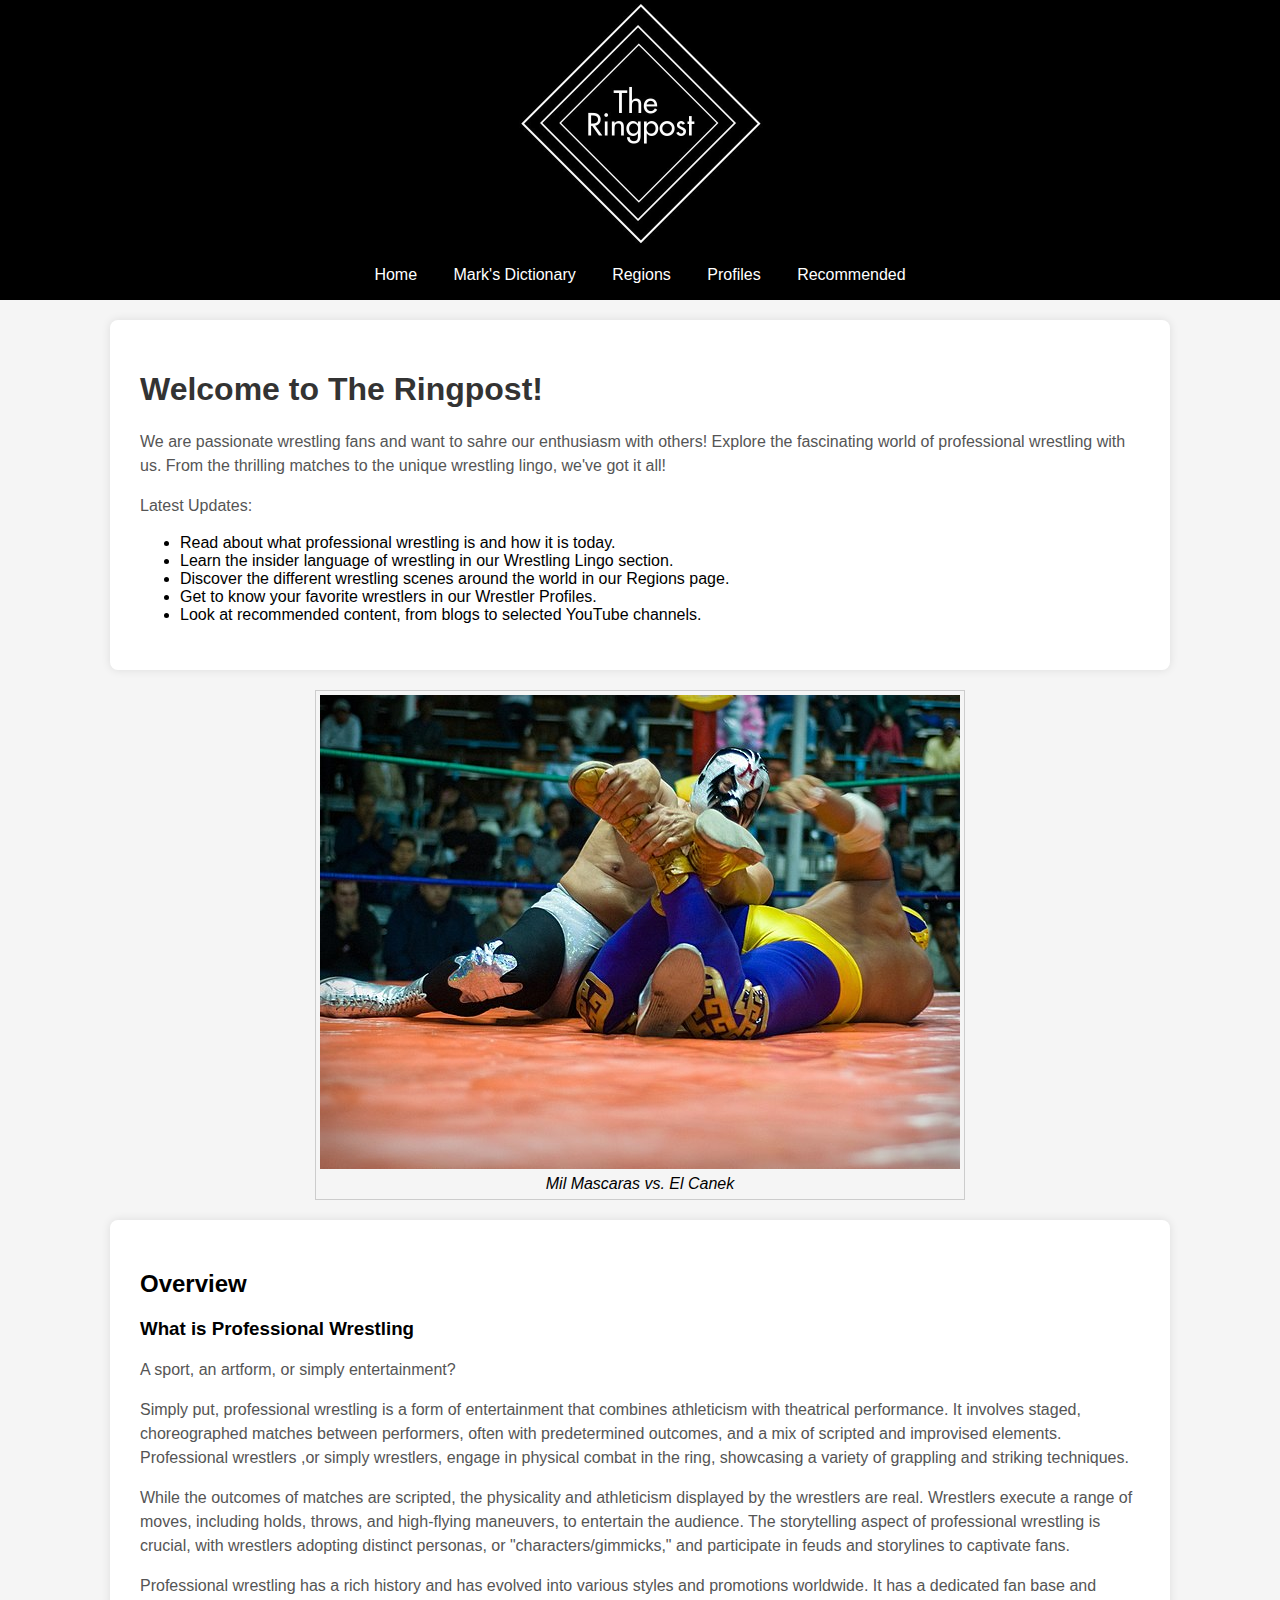
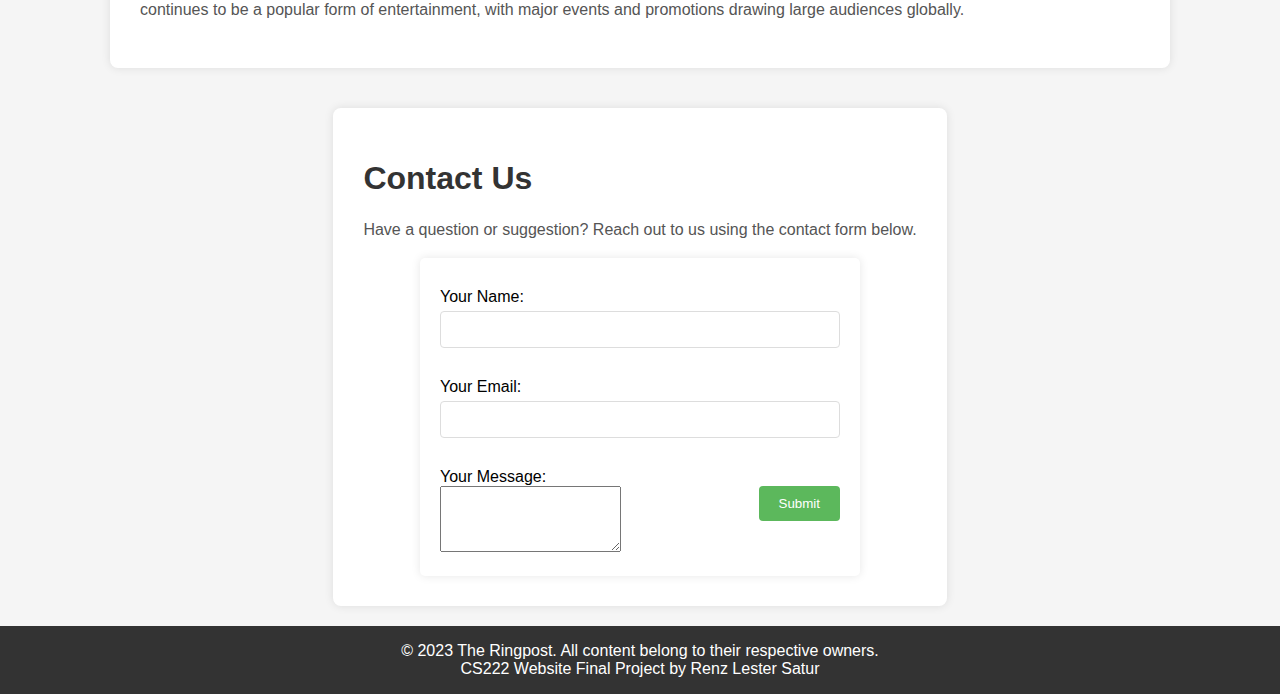
==== index.html @ bfc10da7 "closed missing div" ====
<!DOCTYPE html>
<html lang="en">
<head>
    <meta charset="UTF-8">
    <meta name="viewport" content="width=device-width, initial-scale=1.0">
    <title>The Ringpost Homepage</title>
    <link rel="stylesheet" href="css/style.css"/>
    <link rel="stylesheet" href="css/homepage.css"/>
</head>

<body>
  <div class="header-container">
    <div class="header">
      <img src="images/The_Ringpost_Logo.jpg" alt="The Ringpost logo"> 
    </div>
    <div class="topnav">
      <a href="index.html">Home</a>
      <a href="dictionary.html">Mark's Dictionary</a>
      <a href="regions.html">Regions</a>
      <a href="profiles.html">Profiles</a>
      <a href="recommend.html">Recommended</a>
    </div>
  </div>
<article>
    <h1>Welcome to The Ringpost!</h1>
      <p>We are passionate wrestling fans and want to sahre our enthusiasm with others! Explore the fascinating world of professional wrestling with us. From the thrilling matches to the unique wrestling lingo, we've got it all!</p>
      <p>Latest Updates:</p>
        <ul>
          <li>Read about what professional wrestling is and how it is today.</li>
          <li>Learn the insider language of wrestling in our Wrestling Lingo section.</li>
          <li>Discover the different wrestling scenes around the world in our Regions page.</li>
          <li>Get to know your favorite wrestlers in our Wrestler Profiles.</li>
          <li>Look at recommended content, from blogs to selected YouTube channels.</li>
        </ul>
</article>
<figure>
  <img src="images/Mil_Mascaras_vs_El_Canek.jpg" alt="Mil Mascaras vs. El Canek">
  <figcaption>Mil Mascaras vs. El Canek</figcaption>
</figure>
<article>
  <h2>Overview</h2>
    <h3>What is Professional Wrestling</h3>
      <p>A sport, an artform, or simply entertainment?</p>
      <p>Simply put, professional wrestling is a form of entertainment that combines athleticism with theatrical performance. 
        It involves staged, choreographed matches between performers, often with predetermined outcomes, and a mix of scripted and improvised elements. Professional wrestlers ,or simply wrestlers, engage in physical combat in the ring, showcasing a variety of grappling and striking techniques.</p>
    <p>While the outcomes of matches are scripted, the physicality and athleticism displayed by the wrestlers are real. Wrestlers execute a range of moves, including holds, throws, and high-flying maneuvers, to entertain the audience. 
      The storytelling aspect of professional wrestling is crucial, with wrestlers adopting distinct personas, or "characters/gimmicks," and participate in feuds and storylines to captivate fans.</p>
    <p>Professional wrestling has a rich history and has evolved into various styles and promotions worldwide. It has a dedicated fan base and continues to be a popular form of entertainment, with major events and promotions drawing large audiences globally.</p>
</article>

<article>
  <h1>Contact Us</h1>
  <p>Have a question or suggestion? Reach out to us using the contact form below.</p>
  <form action="https://api.web3forms.com/submit" method="POST">
    <input type="hidden" name="access_key" value="3e6a90e9-876d-42d6-917a-2ee04600d70a">

      <label for="name">Your Name:</label>
      <input type="text" id="name" name="name" required>

      <label for="email">Your Email:</label>
      <input type="email" id="email" name="email" required>

      <label for="message">Your Message:</label>
      <textarea id="message" name="message" rows="4" required></textarea>
      <input type="hidden" name="redirect" value="https://web3forms.com/success">
      <input type="submit" value="Submit">
  </form>
</article>

  <footer>
    &copy; 2023 The Ringpost. All content belong to their respective owners.
    <br>
    CS222 Website Final Project by Renz Lester Satur
  </footer>
</body>
</html>
---- css/style.css ----
body {
    margin: 0;
    padding: 0;
    font-family: Arial, sans-serif;
    background-color: whitesmoke;
    display: flex;
    flex-direction: column;
    min-height: 100vh;
}

/* Header Styles */
.header-container, .header, .topnav {
    background-color: black;
}

.header {
    display: flex;
    align-items: center;
    justify-content: center;
    height: 250px;
}

.header img {
    display: block;
    margin: auto;
    max-width: 100%;
    height: 100%;
}

.topnav {
    padding: 1em;
    text-align: center;
    margin: auto;
}

.topnav a {
    color: #fff;
    text-decoration: none;
    padding: 1em;
}

.topnav a:hover {
    background-color: white;
    color: black;
    border-bottom: 10px solid grey;
}

/* Article/Section Styles */
article {
    margin: 20px auto;
    padding: 30px;
    max-width: 1000px; 
    background-color: #fff; 
    border-radius: 8px; 
    box-shadow: 0 0 10px rgba(0, 0, 0, 0.1); 
}

article h1 {
    color: #333; 
}

article p {
    font-size: 16px; 
    line-height: 1.5; 
    color: #555;
}

section{
    margin: 20px auto;
    padding: 20px;
    max-width: 1200px; 
    background-color: #fff; 
    border-radius: 8px; 
    box-shadow: 0 0 10px rgba(0, 0, 0, 0.1);
}

hr {
    border: solid black 1px;
    width: 75%;
    color: black;
  }

/* Footer styles */
footer {
    background-color: #333;
    color: #fff;
    text-align: center;
    padding: 1em;
}

/* Media Queries */
@media screen and (max-width: 768px) {
    .header {
        height: 150px;
    }

    .header img {
        height: 80%;
    }

    .topnav {
        padding: 0.5em;
    }

    article, section {
        padding: 15px;
    }

    figure {
        float: none;
        margin: auto;
    }

    dd {
        margin: 0;
    }

    .profile img {
        height: 400px;
    }
}

@media screen and (max-width: 600px) {
    .header {
        height: 120px;
    }

    .header img {
        height: 70%;
    }

    .topnav {
        padding: 0.3em;
    }

    article, section {
        padding: 10px;
    }

    figure {
        float: none;
        margin: auto;
    }

    dd {
        margin: 0;
    }

    .profile img {
        height: 300px;
    }
}
---- css/homepage.css ----
/* Figure styles to potentially replace aside */
figure {
    border: 1px #cccccc solid;
    padding: 4px;
    margin: auto;
    float: left;
}

figcaption {
    color: black;
    font-style: italic;
    padding: 2px;
    text-align: center;
}

/* Aside Styles */
/* .aside {
    flex: 1;
    float: left;
    width: 100%;
    padding: 30px;
} */


/* Form Styles */

form {
    background-color: #fff;
    padding: 20px;
    border-radius: 5px;
    box-shadow: 0 0 10px rgba(0, 0, 0, 0.1);
    max-width: 400px;
    margin: 0 auto;
  }
 
  label {
    display: block;
    margin-top: 10px;
  }
  
  input[type="text"], input[type="email"]{
    width: 100%;
    padding: 10px;
    margin-top: 5px;
    margin-bottom: 20px;
    border: 1px solid #ddd;
    border-radius: 4px;
    box-sizing: border-box;
  }
  
  input[type="submit"] {
    background-color: #5cb85c;
    color: white;
    padding: 10px 20px;
    border: none;
    border-radius: 4px;
    float: inline-end;
  }
  
  input[type="submit"]:hover {
    background-color: darkgreen;
  }
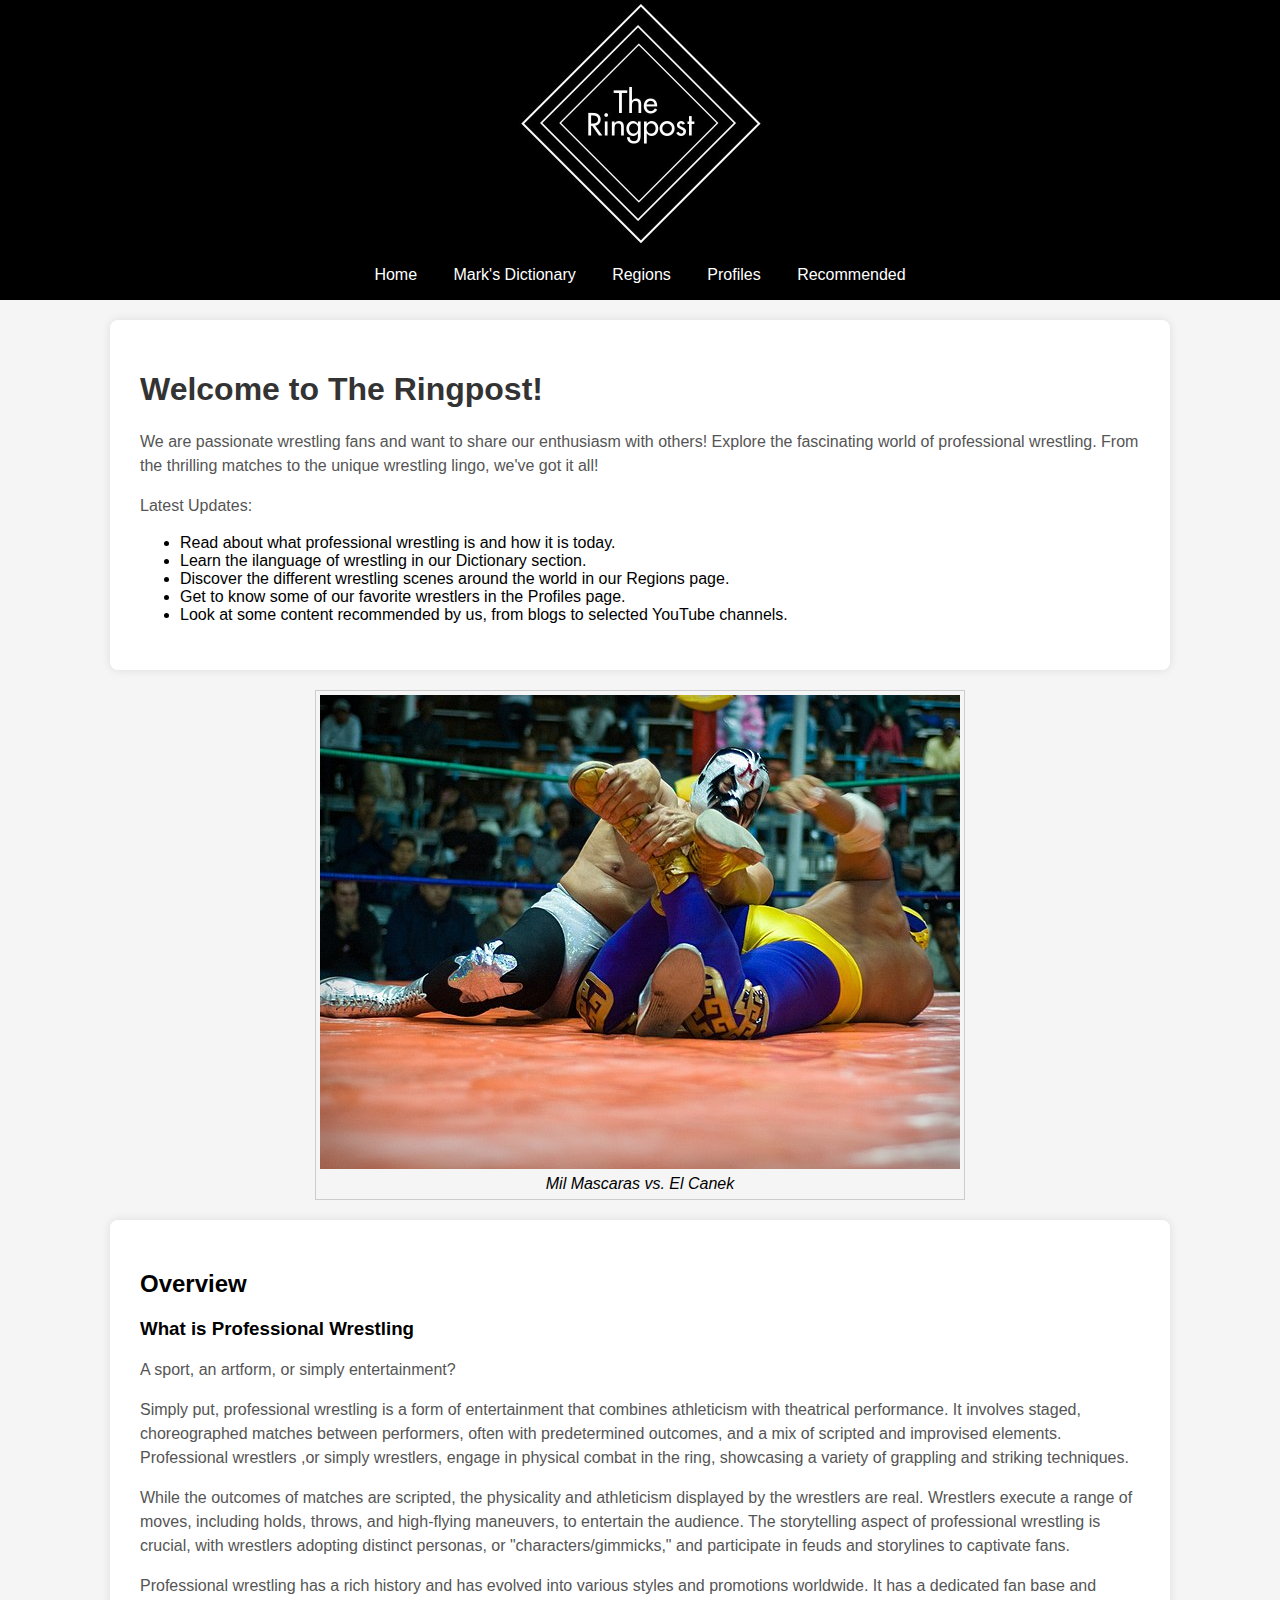
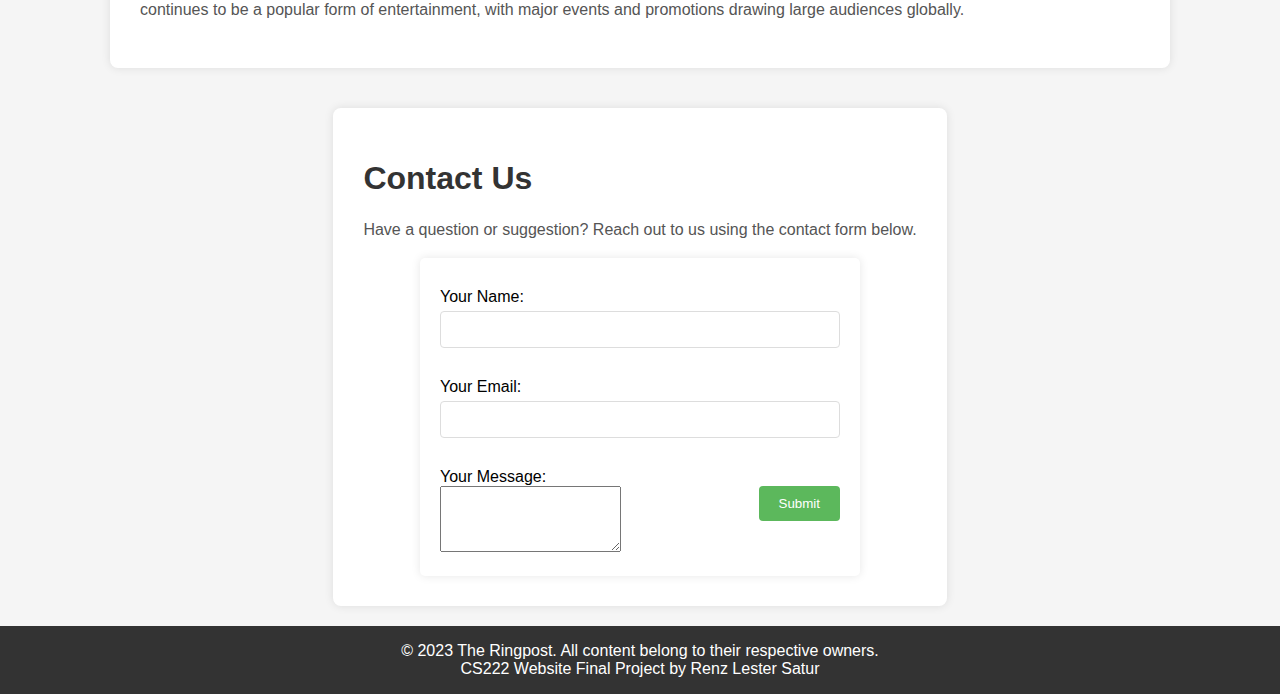
==== commit e325fea5: "added sticky header" ====
--- a/index.html
+++ b/index.html
@@ -13,24 +13,25 @@
     <div class="header">
       <img src="images/The_Ringpost_Logo.jpg" alt="The Ringpost logo"> 
     </div>
-    <div class="topnav">
+    <div id="navbar" class="topnav">
       <a href="index.html">Home</a>
       <a href="dictionary.html">Mark's Dictionary</a>
       <a href="regions.html">Regions</a>
       <a href="profiles.html">Profiles</a>
       <a href="recommend.html">Recommended</a>
     </div>
+    <script src="javascript/sticky-header.js"></script>
   </div>
 <article>
     <h1>Welcome to The Ringpost!</h1>
-      <p>We are passionate wrestling fans and want to sahre our enthusiasm with others! Explore the fascinating world of professional wrestling with us. From the thrilling matches to the unique wrestling lingo, we've got it all!</p>
+      <p>We are passionate wrestling fans and want to share our enthusiasm with others! Explore the fascinating world of professional wrestling. From the thrilling matches to the unique wrestling lingo, we've got it all!</p>
       <p>Latest Updates:</p>
         <ul>
           <li>Read about what professional wrestling is and how it is today.</li>
-          <li>Learn the insider language of wrestling in our Wrestling Lingo section.</li>
+          <li>Learn the ilanguage of wrestling in our Dictionary section.</li>
           <li>Discover the different wrestling scenes around the world in our Regions page.</li>
-          <li>Get to know your favorite wrestlers in our Wrestler Profiles.</li>
-          <li>Look at recommended content, from blogs to selected YouTube channels.</li>
+          <li>Get to know some of our favorite wrestlers in the Profiles page.</li>
+          <li>Look at some content recommended by us, from blogs to selected YouTube channels.</li>
         </ul>
 </article>
 <figure>
@@ -67,10 +68,11 @@
   </form>
 </article>
 
-  <footer>
+<footer>
     &copy; 2023 The Ringpost. All content belong to their respective owners.
     <br>
     CS222 Website Final Project by Renz Lester Satur
-  </footer>
+</footer>
+
 </body>
 </html> --- a/css/style.css
+++ b/css/style.css
@@ -1,5 +1,5 @@
 body {
-    margin: 0;
+    margin:0 ;
     padding: 0;
     font-family: Arial, sans-serif;
     background-color: whitesmoke;
@@ -44,6 +44,19 @@
     color: black;
     border-bottom: 10px solid grey;
 }
+
+/* sticky nav styles */
+.sticky {
+    position: fixed;
+    top: 0;
+    width: 100%;
+    left: 0;
+    right: 0;
+  }
+  
+  .sticky + .content {
+    padding-top: 60px;
+  }
 
 /* Article/Section Styles */
 article {
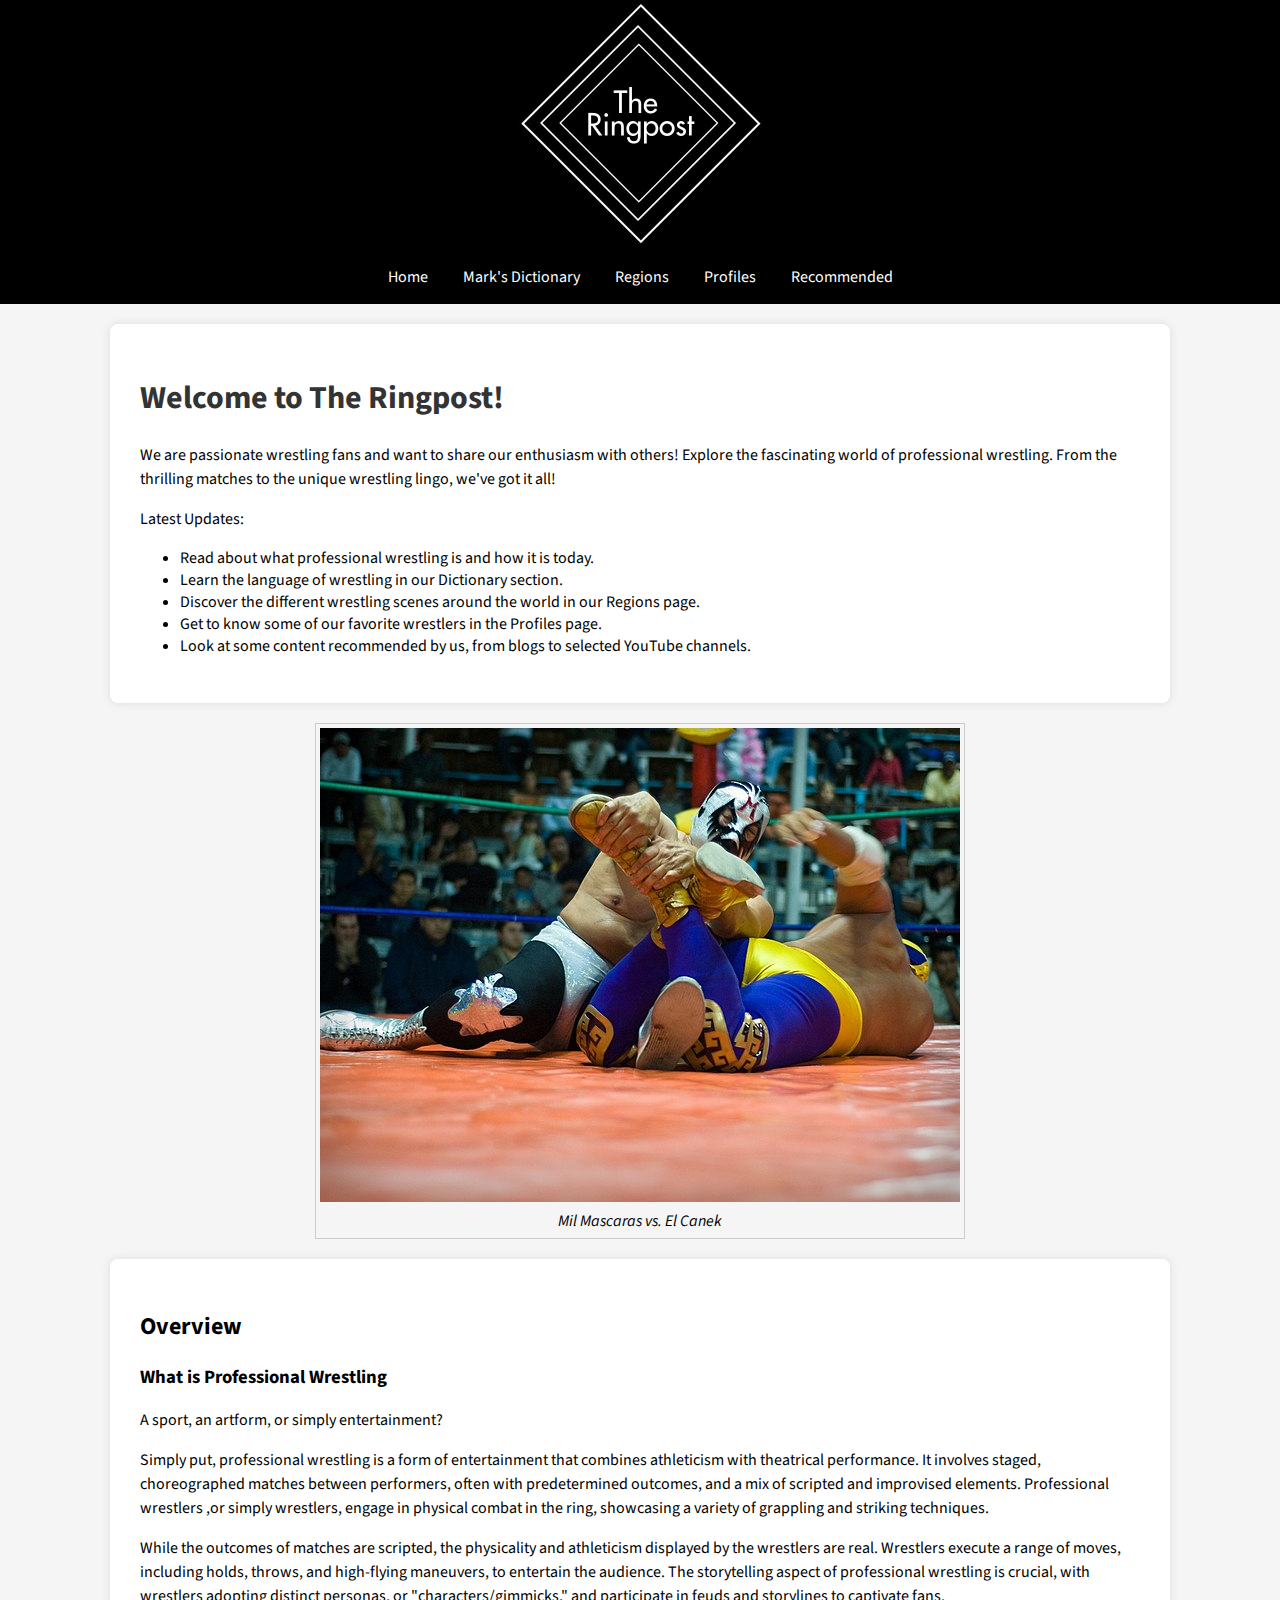
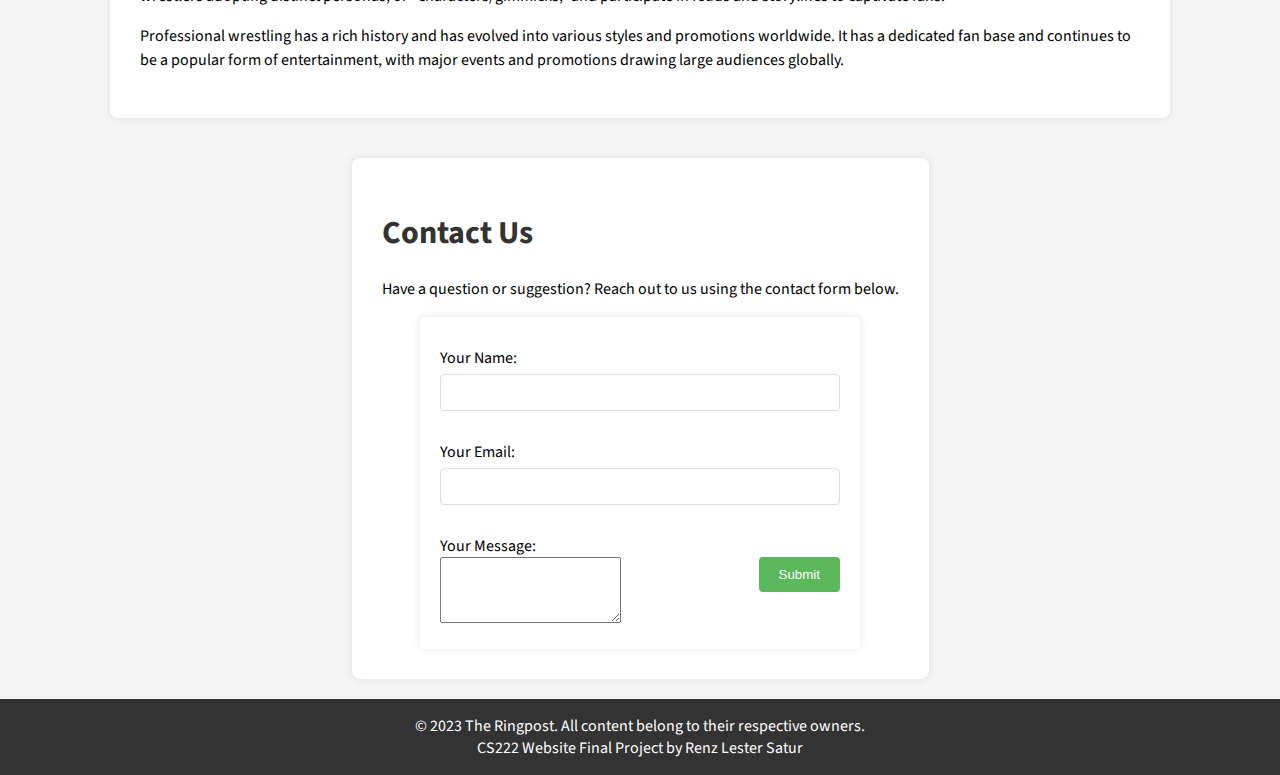
==== commit 777d04f0: "added new font source sans pro" ====
--- a/index.html
+++ b/index.html
@@ -6,6 +6,7 @@
     <title>The Ringpost Homepage</title>
     <link rel="stylesheet" href="css/style.css"/>
     <link rel="stylesheet" href="css/homepage.css"/>
+    <link rel="stylesheet" href="https://fonts.googleapis.com/css?family=Source Sans 3" type= 'text/css'>
 </head>
 
 <body>
@@ -28,7 +29,7 @@
       <p>Latest Updates:</p>
         <ul>
           <li>Read about what professional wrestling is and how it is today.</li>
-          <li>Learn the ilanguage of wrestling in our Dictionary section.</li>
+          <li>Learn the language of wrestling in our Dictionary section.</li>
           <li>Discover the different wrestling scenes around the world in our Regions page.</li>
           <li>Get to know some of our favorite wrestlers in the Profiles page.</li>
           <li>Look at some content recommended by us, from blogs to selected YouTube channels.</li>
--- a/css/style.css
+++ b/css/style.css
@@ -1,7 +1,7 @@
 body {
     margin:0 ;
     padding: 0;
-    font-family: Arial, sans-serif;
+    font-family: 'Source Sans 3', Arial, sans-serif;
     background-color: whitesmoke;
     display: flex;
     flex-direction: column;
@@ -54,7 +54,7 @@
     right: 0;
   }
   
-  .sticky + .content {
+  .sticky + article + section{
     padding-top: 60px;
   }
 
@@ -75,7 +75,7 @@
 article p {
     font-size: 16px; 
     line-height: 1.5; 
-    color: #555;
+    color: black;
 }
 
 section{
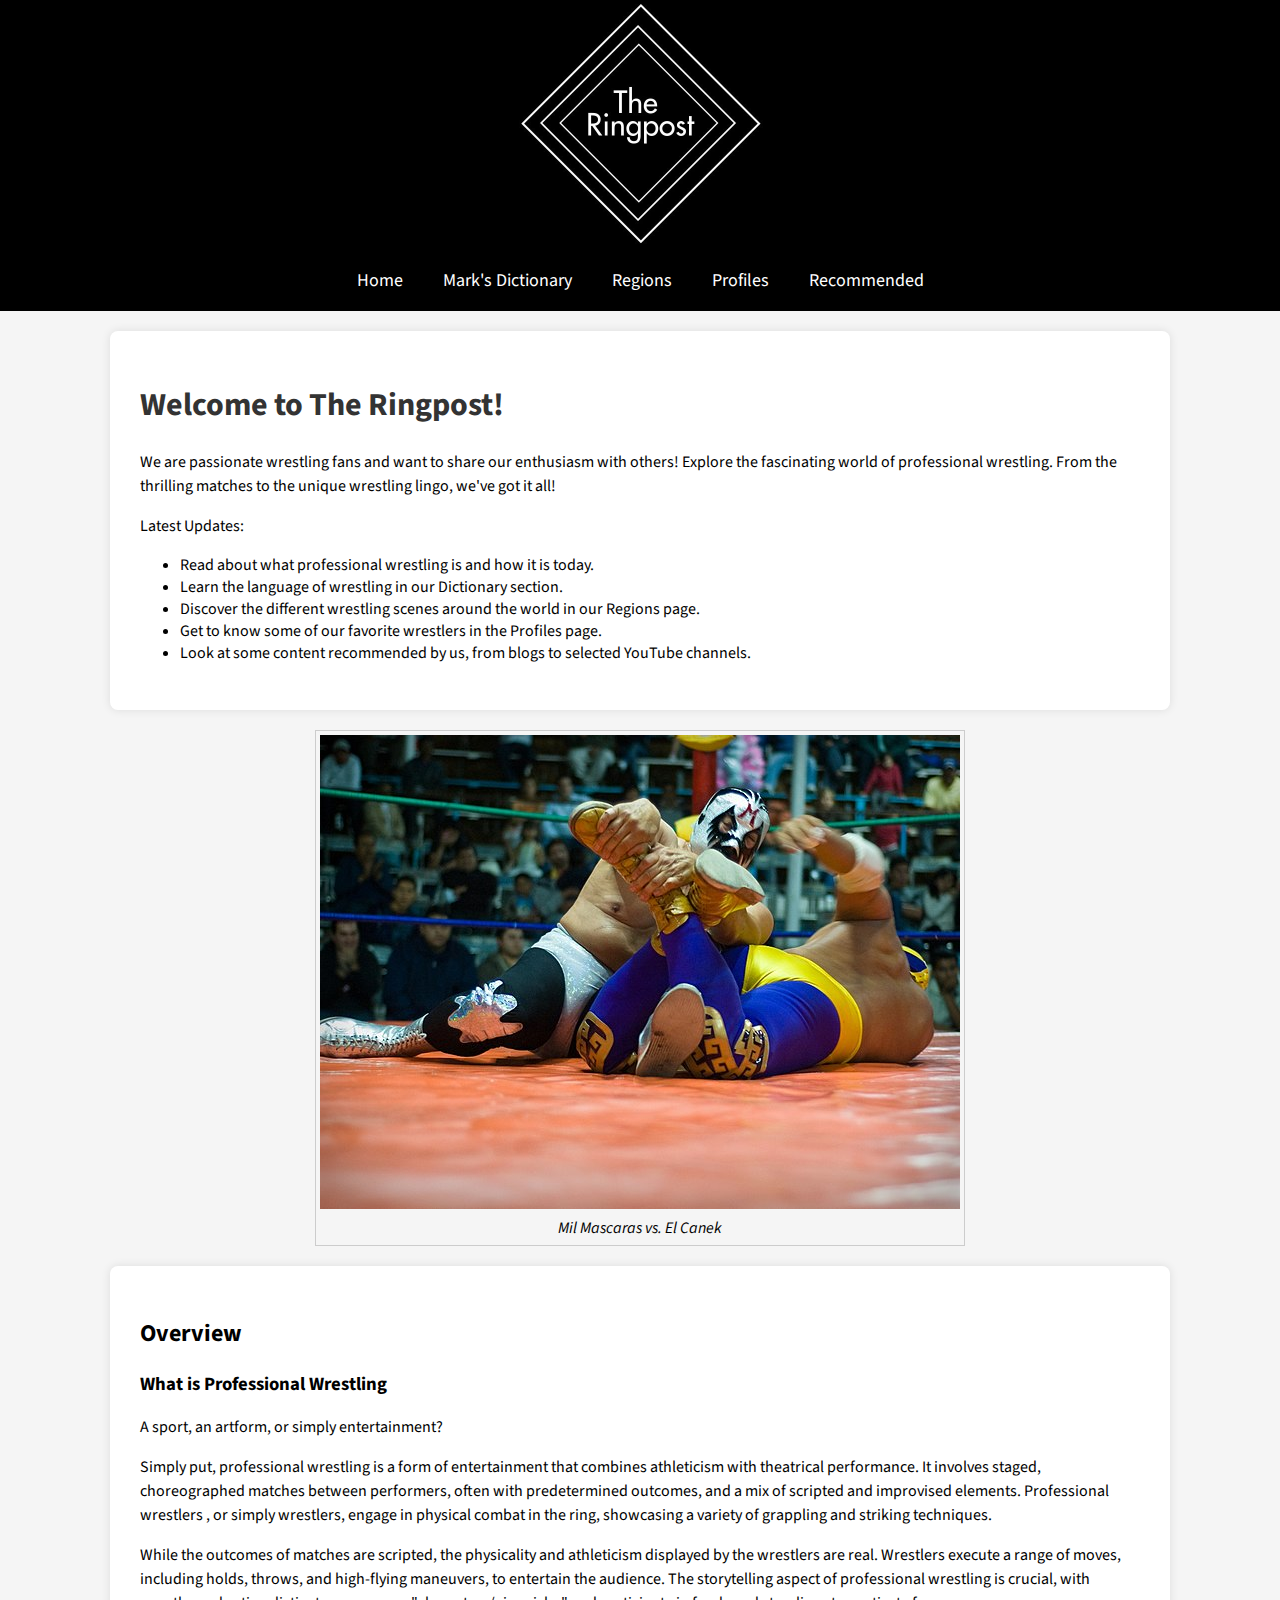
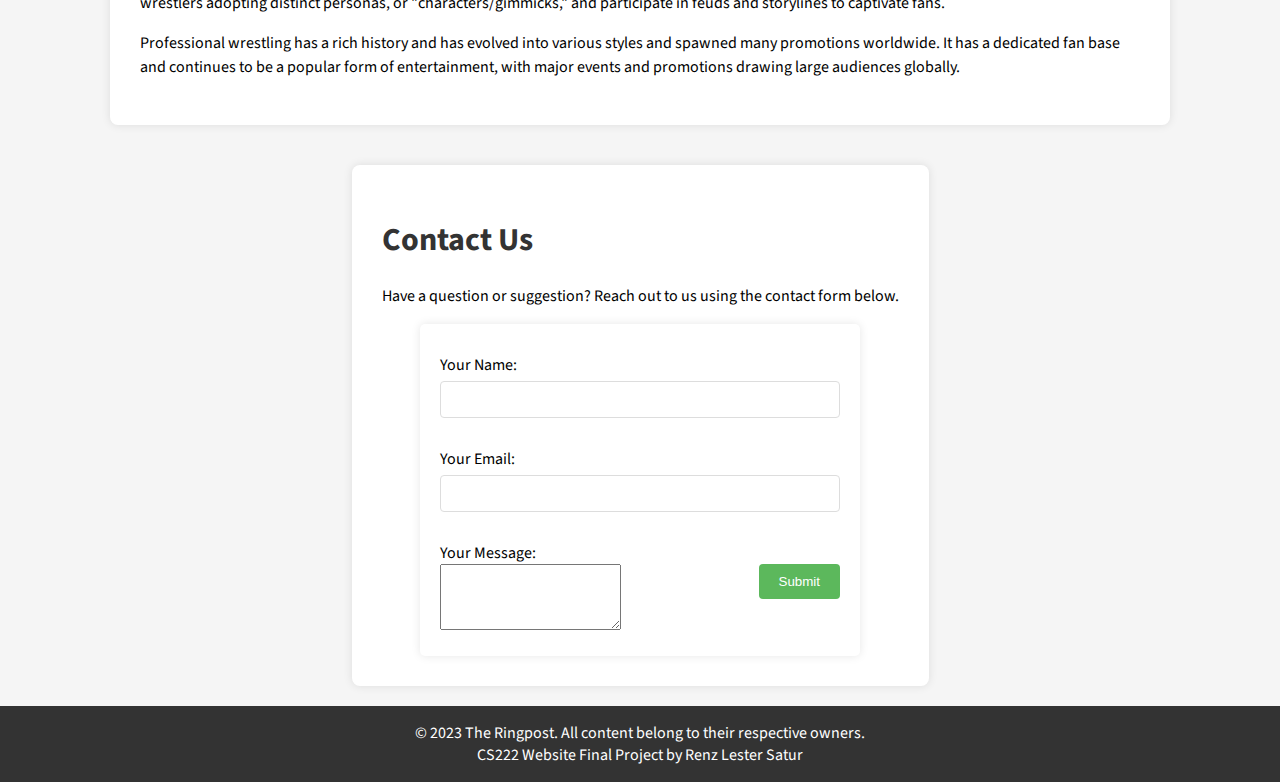
==== commit 50a1db2b: "edits to html and css sticknav styles" ====
--- a/index.html
+++ b/index.html
@@ -44,10 +44,10 @@
     <h3>What is Professional Wrestling</h3>
       <p>A sport, an artform, or simply entertainment?</p>
       <p>Simply put, professional wrestling is a form of entertainment that combines athleticism with theatrical performance. 
-        It involves staged, choreographed matches between performers, often with predetermined outcomes, and a mix of scripted and improvised elements. Professional wrestlers ,or simply wrestlers, engage in physical combat in the ring, showcasing a variety of grappling and striking techniques.</p>
+        It involves staged, choreographed matches between performers, often with predetermined outcomes, and a mix of scripted and improvised elements. Professional wrestlers , or simply wrestlers, engage in physical combat in the ring, showcasing a variety of grappling and striking techniques.</p>
     <p>While the outcomes of matches are scripted, the physicality and athleticism displayed by the wrestlers are real. Wrestlers execute a range of moves, including holds, throws, and high-flying maneuvers, to entertain the audience. 
       The storytelling aspect of professional wrestling is crucial, with wrestlers adopting distinct personas, or "characters/gimmicks," and participate in feuds and storylines to captivate fans.</p>
-    <p>Professional wrestling has a rich history and has evolved into various styles and promotions worldwide. It has a dedicated fan base and continues to be a popular form of entertainment, with major events and promotions drawing large audiences globally.</p>
+    <p>Professional wrestling has a rich history and has evolved into various styles and spawned many promotions worldwide. It has a dedicated fan base and continues to be a popular form of entertainment, with major events and promotions drawing large audiences globally.</p>
 </article>
 
 <article>
--- a/css/style.css
+++ b/css/style.css
@@ -31,6 +31,7 @@
     padding: 1em;
     text-align: center;
     margin: auto;
+    font-size: 18px;
 }
 
 .topnav a {
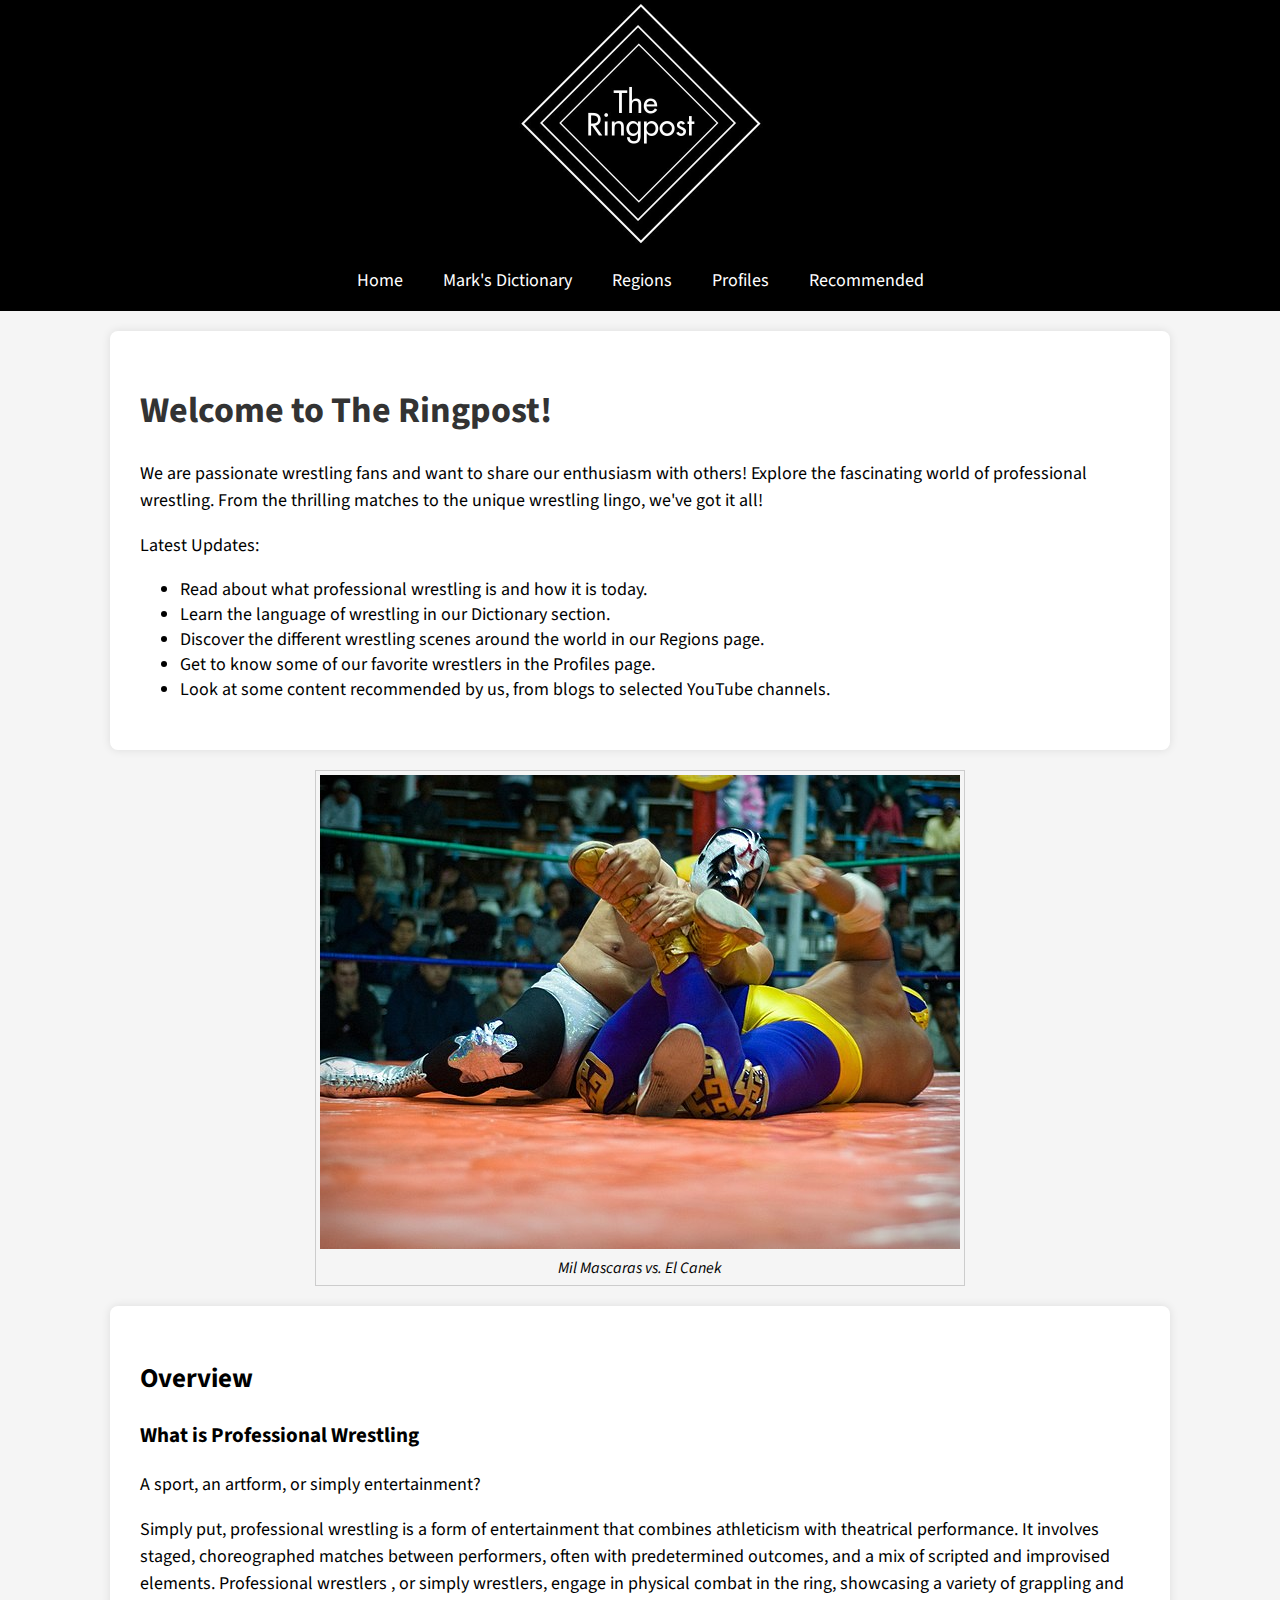
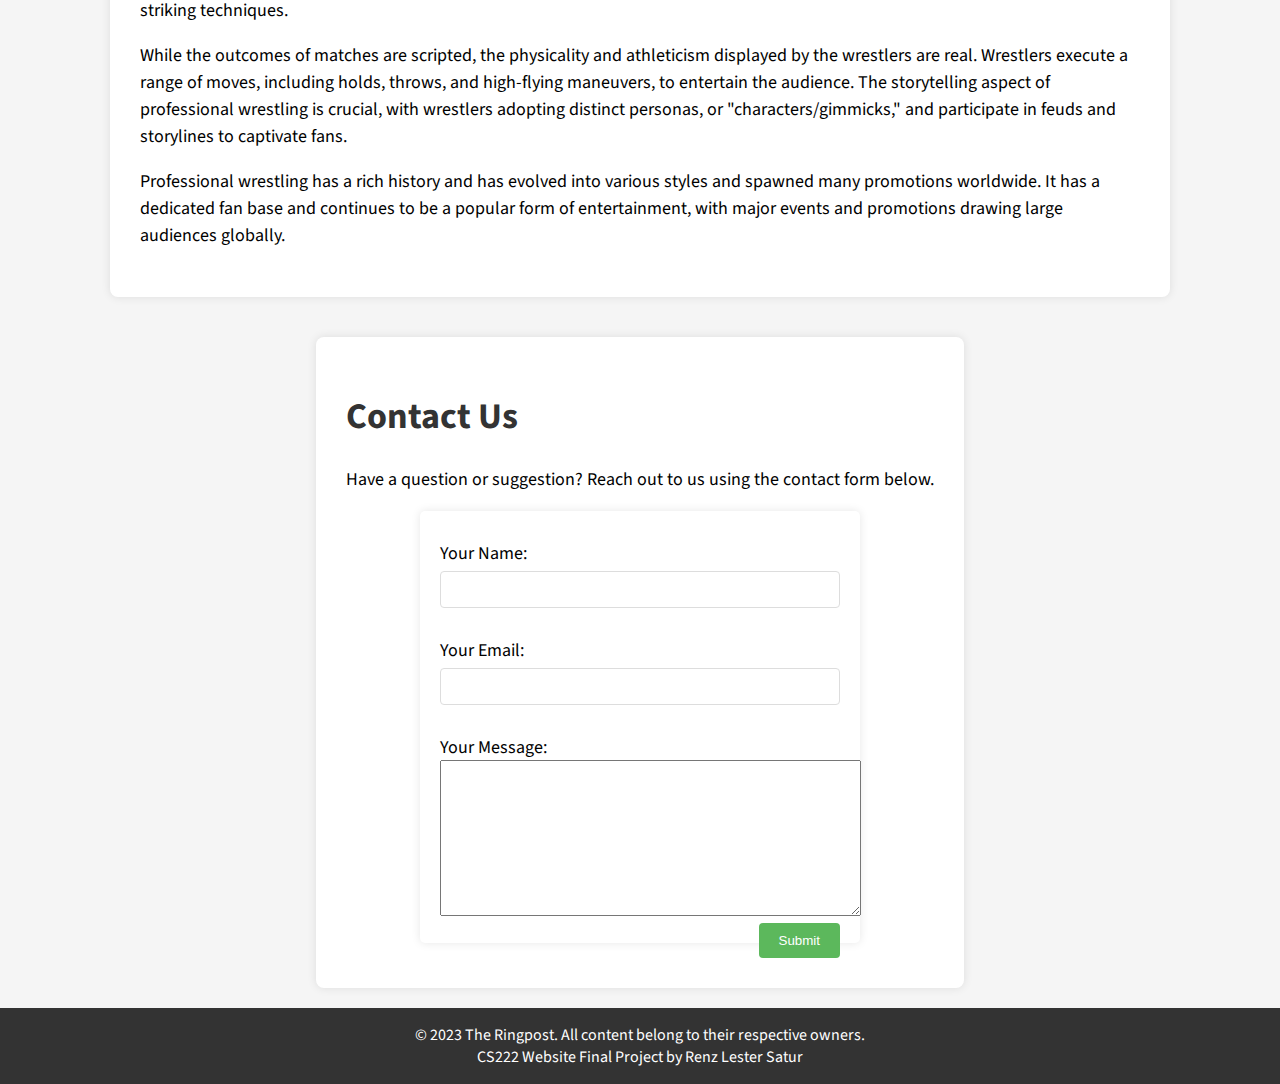
==== commit 890a14a5: "textarea bigger, fontsize adj, added dictionary" ====
--- a/index.html
+++ b/index.html
@@ -63,7 +63,7 @@
       <input type="email" id="email" name="email" required>
 
       <label for="message">Your Message:</label>
-      <textarea id="message" name="message" rows="4" required></textarea>
+      <textarea id="message" name="message" rows="10" cols="50" required></textarea>
       <input type="hidden" name="redirect" value="https://web3forms.com/success">
       <input type="submit" value="Submit">
   </form>
--- a/css/style.css
+++ b/css/style.css
@@ -67,6 +67,7 @@
     background-color: #fff; 
     border-radius: 8px; 
     box-shadow: 0 0 10px rgba(0, 0, 0, 0.1); 
+    font-size: 18px;
 }
 
 article h1 {
@@ -74,12 +75,12 @@
 }
 
 article p {
-    font-size: 16px; 
     line-height: 1.5; 
     color: black;
 }
 
 section{
+    font-size: 18px;
     margin: 20px auto;
     padding: 20px;
     max-width: 1200px; 
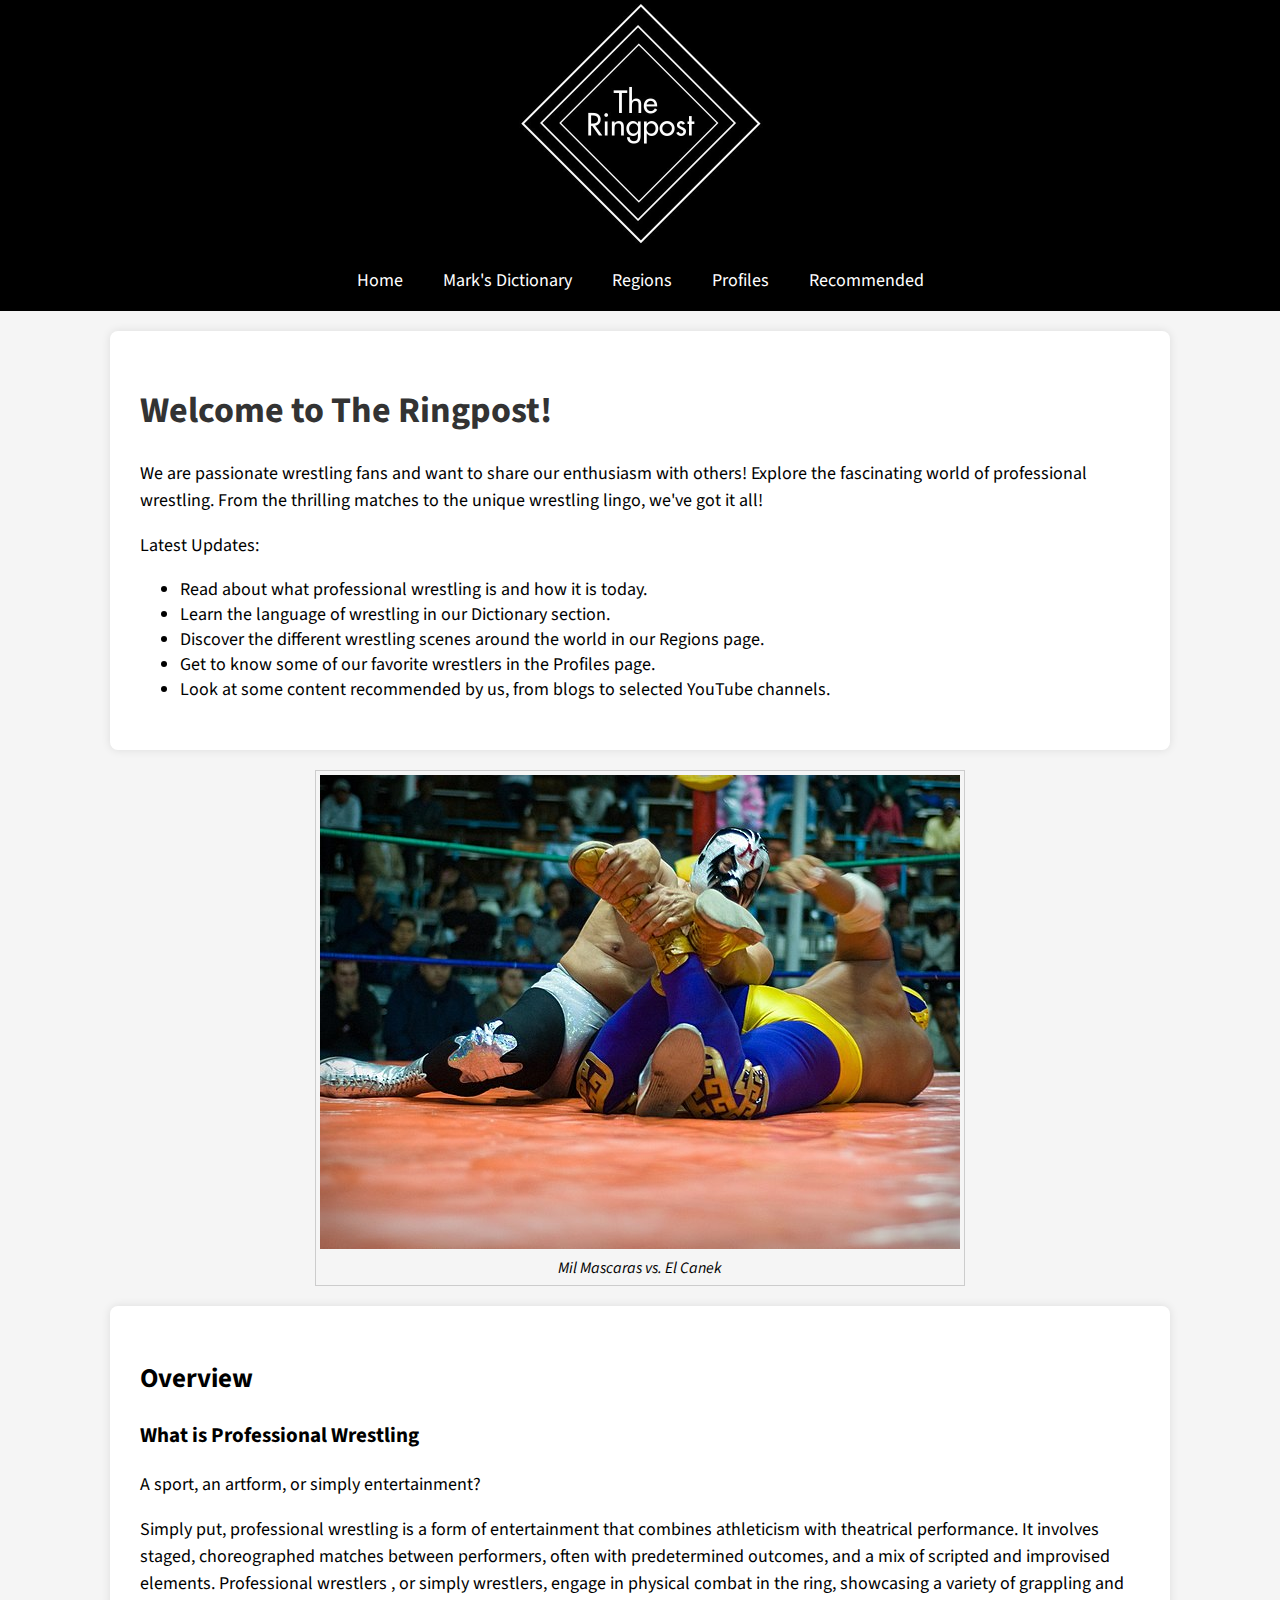
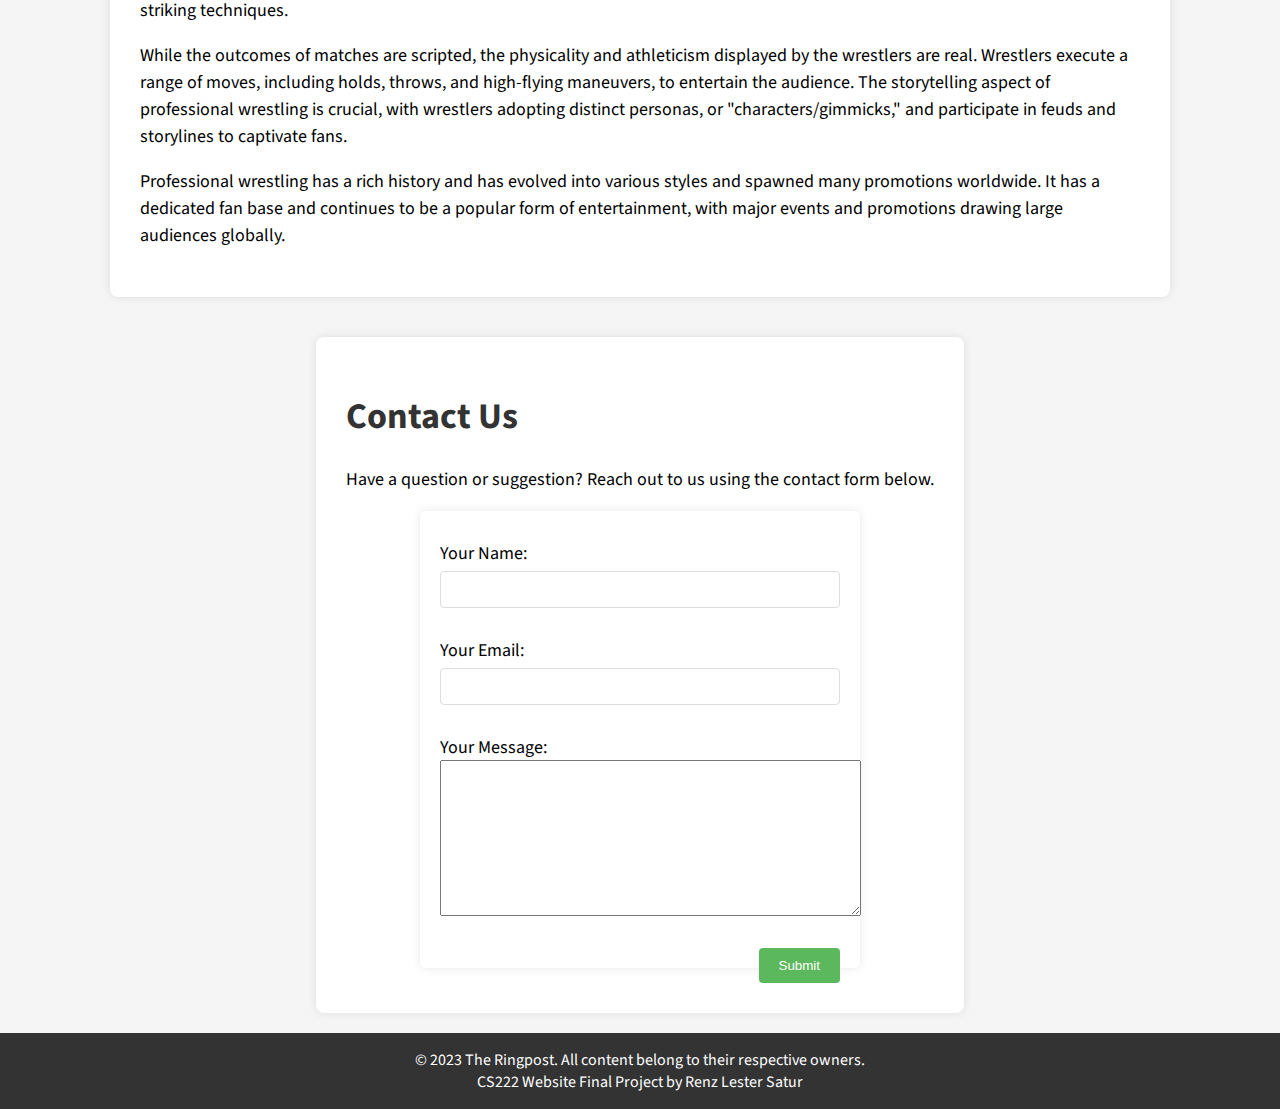
==== commit d102b3fe: "made space between submit n text area" ====
--- a/index.html
+++ b/index.html
@@ -65,6 +65,8 @@
       <label for="message">Your Message:</label>
       <textarea id="message" name="message" rows="10" cols="50" required></textarea>
       <input type="hidden" name="redirect" value="https://web3forms.com/success">
+      <br>
+      <br>
       <input type="submit" value="Submit">
   </form>
 </article>
